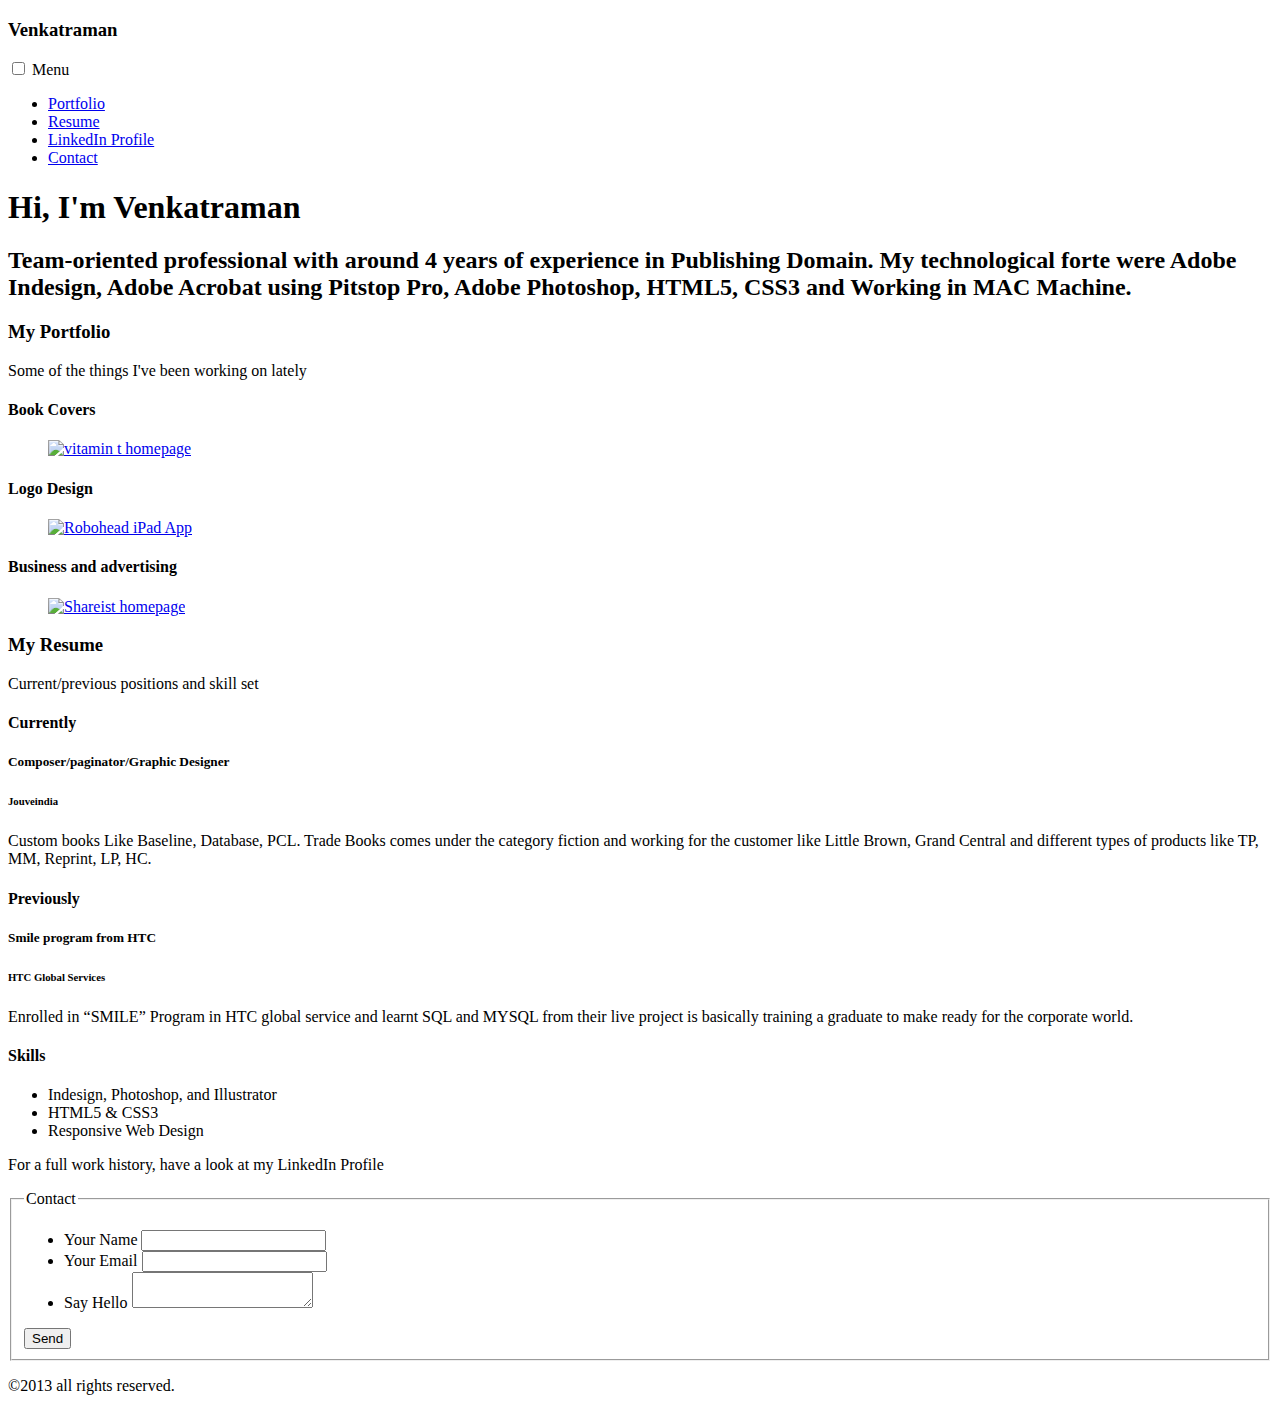
==== potfolio_final.html @ 4246af9a "Rename index.html to potfolio_final.html" ====
<!DOCTYPE HTML>
<!--[if lt IE 9]><html class="ie"><![endif]-->
<!--[if !IE]><html><![endif]-->
<html>
	<head>
		<meta charset="UTF-8">
		<title>venkatraman profile</title>
		
		<!-- Viewport meta tag to prevent iPhone from scaling our page -->
		<meta name="viewport" content="width=device-width, initial-scale=1"/>
		
		<link rel="stylesheet" href="./css/style.css"/>
		
		<!-- Normalize hide address bar for iOS and Android -->
		<script src="./js/hideaddressbar.js"></script>
		
		<!-- Add media query support for IE8 and under. Must place media queries in external stylesheet -->
		<script src="./js/respond.min.js"></script>
		
		<!-- Using picturefill to load conditional images and matchmedia to provide support for IE8 and below + older browsers -->
		<script src="./js/picturefill.js"></script>
		<script src="./js/matchmedia.js"></script>
		
		<!--[if lt IE 9]>
			<script src="./js/html5.js"></script>
		<![endif]-->
			
			<!--[if lt IE 9]>
			<script src="//ajax.googleapis.com/ajax/libs/jquery/1.10.0/jquery.min.js"></script>
			<![endif]-->

			<!--[if IE 8]>
			<script src="./js/checkbox.js"></script>
			<![endif]-->
			
			<!--[if IE 6]>
				<script src="./js/selectivizr-min.js"></script>
			<![endif]-->
			
	</head>

	<body lang="en">
		<div id="container-nav">
			<section id="nav" class="group wrapper">
				<h3>Venkatraman</h3>
		        <!-- Checkbox Hack markup -->
		        <input type="checkbox" id="toggle" />
		        <label for="toggle" onclick>Menu</label>
		        <!-- /Checkbox Hack markup -->
		        <nav>
		            <ul>
		                <li><a href="#portfolio">Portfolio</a></li>
		                <li><a href="#resume">Resume</a></li>
		                <li><a href="./">LinkedIn Profile</a></li> <!-- No destination yet -->
		                <li><a href="#contact">Contact</a></li>
		            </ul>
		        </nav>
				
			
			</section>
		</div>
		<div id="container-header">
			<header id="masthead" class="wrapper">
				<figure id="maya"> 
				    <div data-picture data-alt="Maya Chopra">
				        <div data-src="img/headshot-s.png"></div>
				        <div data-src="img/headshot-m.png" data-media="(min-width: 45em)"></div>
				        <div data-src="img/headshot-l.png" data-media="(min-width: 60em)"></div>
				        <!-- Fallback content for non-JS browsers. Same img src as the initial, unqualified source element. -->
				        <noscript>
				            <img src="img/headshot-s.png" alt="Maya Chopra">
				        </noscript>
				    </div>
				</figure>
				
					<h1>Hi, I'm Venkatraman</h1>

					<h2>Team-oriented professional with around 4 years of experience in Publishing Domain. 
					My technological forte were Adobe Indesign, Adobe Acrobat using Pitstop Pro, 
		     		   Adobe Photoshop, HTML5, CSS3 and Working in MAC Machine.</h2>
			</header>
		</div>
		<div id="container-content">
			<article id="content">
			
				<section id="portfolio" class="group">
				
					<header class="wrapper">
						<h3>My Portfolio</h3>
						<p>Some of the things I've been working on lately</p>
					</header>
					<article class="group wrapper">
					    <h4>Book Covers</h4>
					        <a href="/work/vitamin-t/">
					            <figure>
					                <img src="./img/vitamin-t.png" alt="vitamin t homepage">	
					            </figure>
					        </a>
					</article>
					
				<article class="group wrapper">
				<h4>Logo Design</h4>
						<a href="/work/robohead/">
							<figure>
								<img src="./img/robohead.png" alt="Robohead iPad App">
							</figure>
						</a>
				</article>
				<article class="group wrapper">
				<h4>Business and advertising</h4>
						<a href="/work/shareist/">
							<figure>
								<img src="./img/shareist.png" alt="Shareist homepage">
							</figure>
						</a>
				</article>
				
				</section>
				
				<section id="resume" class="group">
			
						<header class="wrapper">
							<h3>My Resume</h3>
							<p>Current/previous positions and skill set</p>
						</header>
					<article class="wrapper">	
					<div class="box">
						<h4>Currently</h4>

						<h5>Composer/paginator/Graphic Designer</h5>

						<h6>Jouveindia</h6>

						<p>Custom books Like Baseline, Database, PCL. 
			           	Trade Books comes under the category fiction and 
				  	 working for the customer like Little Brown, Grand Central 
				   	and different types of products like TP, MM, Reprint, LP, HC.</p>
					</div>
					</article>
					<article class="wrapper">
					<div class="box">
							<h4>Previously</h4>

							<h5>Smile program from HTC</h5>

							<h6>HTC Global Services</h6>

							<p>Enrolled in “SMILE” Program in HTC global service and learnt SQL and MYSQL 
				 	from their live project is basically training a graduate to make ready for the 
					corporate world.</p>

					</div>
					</article>
					<article class="wrapper">
					<div class="box">
						<h4>Skills</h4>

					<ul>
						<li>Indesign, Photoshop, and Illustrator</li>
						<li>HTML5 &amp; CSS3</li>
						<li>Responsive Web Design</li>
					</ul>

					</div>
					</article>
						<footer class="wrapper">
							<p>For a full work history, have a look at my LinkedIn Profile</p>
						</footer>
			
				</section>
		
			</article>
		</div>
		<div id="container-footer">
			<form id="contact">
			    <fieldset class="wrapper">
			        <legend>Contact</legend>
			            <ul class="group">
			                <li class="name">
			                    <label for="name">Your Name</label>
			                    <input type="text" id="name" name="name" />
			                </li>
			                <li class="email">
			                    <label for="email">Your Email</label>
			                    <input type="email" id="email" name="email" />
			                </li>
			                <li class="message">
			                    <label for="message">Say Hello</label>
			                    <textarea id="message" name="message"></textarea>
			                </li>
			            </ul>
			        <input class="send" type="submit" name="submit" value="Send" />
			    </fieldset>
			</form>           
			<footer id="colophon" class="wrapper">
				<p>©2013 all rights reserved. </p>
			</footer>
		</div>	
	</body>
</html>
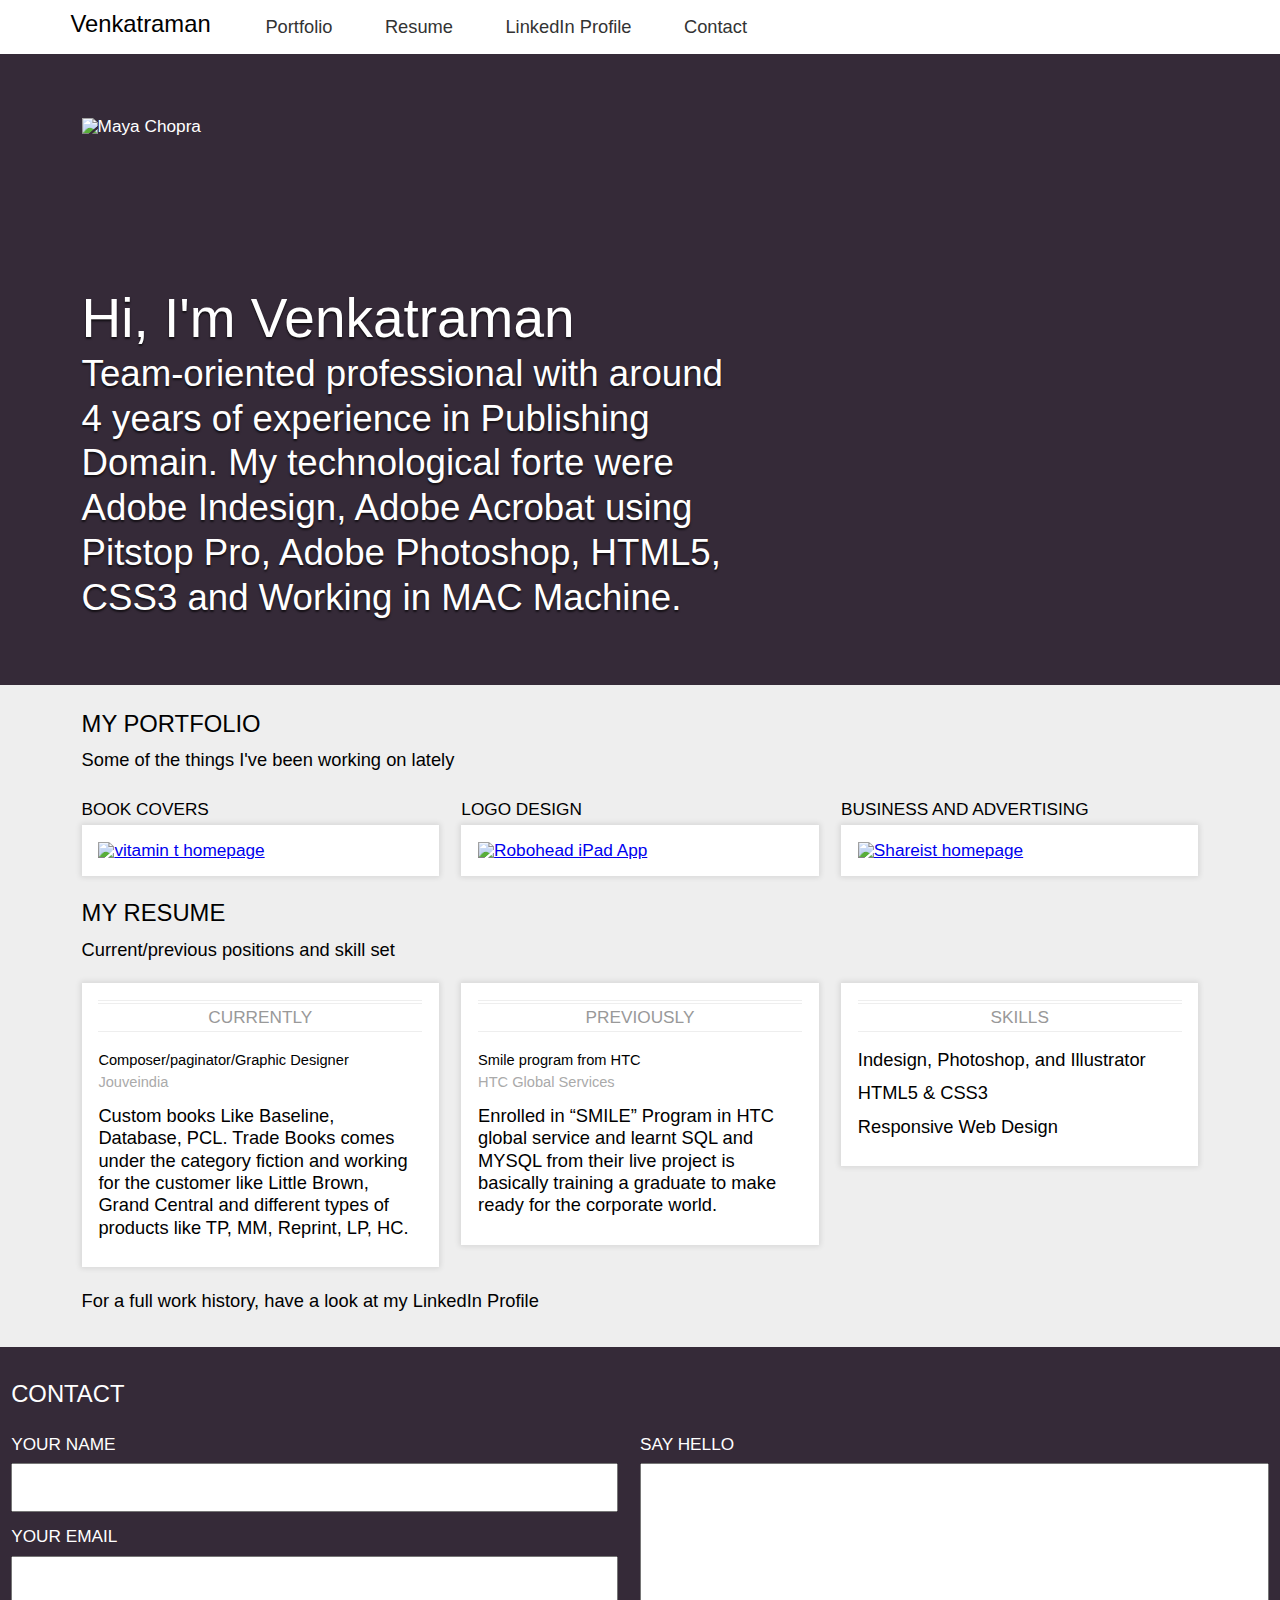
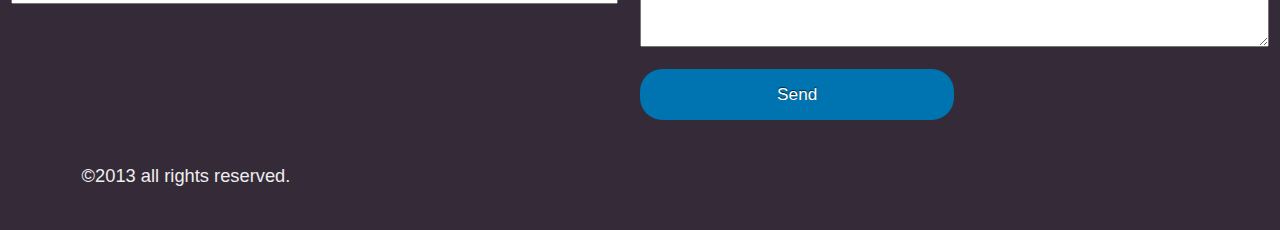
==== commit 7bfdc622: "Update potfolio_final.html" ====
--- a/potfolio_final.html
+++ b/potfolio_final.html
@@ -9,20 +9,20 @@
 		<!-- Viewport meta tag to prevent iPhone from scaling our page -->
 		<meta name="viewport" content="width=device-width, initial-scale=1"/>
 		
-		<link rel="stylesheet" href="./css/style.css"/>
+		<link rel="stylesheet" href="style.css"/>
 		
 		<!-- Normalize hide address bar for iOS and Android -->
-		<script src="./js/hideaddressbar.js"></script>
+		<script src="hideaddressbar.js"></script>
 		
 		<!-- Add media query support for IE8 and under. Must place media queries in external stylesheet -->
-		<script src="./js/respond.min.js"></script>
+		<script src="respond.min.js"></script>
 		
 		<!-- Using picturefill to load conditional images and matchmedia to provide support for IE8 and below + older browsers -->
-		<script src="./js/picturefill.js"></script>
-		<script src="./js/matchmedia.js"></script>
+		<script src="picturefill.js"></script>
+		<script src="matchmedia.js"></script>
 		
 		<!--[if lt IE 9]>
-			<script src="./js/html5.js"></script>
+			<script src="html5.js"></script>
 		<![endif]-->
 			
 			<!--[if lt IE 9]>
--- a/style.css
+++ b/style.css
@@ -0,0 +1,766 @@
+/********************************************
+	Tag Resets
+********************************************/
+
+body,
+div,
+h1,
+h2,
+h3,
+h4,
+h5,
+h6,
+p,
+blockquote,
+pre,
+dl,
+dt,
+dd,
+ol,
+ul,
+li,
+fieldset,
+form,
+label,
+legend,
+th,
+td,
+article,
+aside,
+figure,
+footer,
+header,
+hgroup,
+menu,
+nav,
+section {
+	margin: 0;
+	padding: 0;
+	border: 0;
+}
+
+/********************************************
+	Normalize CSS
+	http://necolas.github.com/normalize.css/
+********************************************/
+
+html {
+	height: 100%;
+	-webkit-text-size-adjust: 100%;
+	-ms-text-size-adjust: 100%;
+}
+
+body {
+	min-height: 100%;
+}
+
+
+article,
+aside,
+details,
+figcaption,
+figure,
+footer,
+header,
+hgroup,
+nav,
+section,
+audio,
+canvas,
+video {
+	display: block;
+}
+
+sub,
+sup {
+	font-size: 75%;
+	line-height: 0;
+	position: relative;
+	vertical-align: baseline;
+}
+
+sup {
+	top: -0.5em;
+}
+
+sub {
+	bottom: -0.25em;
+}
+
+pre {
+	white-space: pre;
+	white-space: pre-wrap;
+	word-wrap: break-word;
+}
+
+b,
+strong {
+	font-weight: bold;
+}
+
+abbr[title] {
+	border-bottom: 1px dotted;
+}
+
+input,
+textarea,
+button,
+select {
+	margin: 0;
+	font-size: 100%;
+	line-height: normal;
+	vertical-align: baseline;
+}
+
+button,
+html input[type="button"],
+input[type="reset"],
+input[type="submit"] {
+	cursor: pointer;
+	-webkit-appearance: button;
+}
+
+input[type="checkbox"],
+input[type="radio"] {
+	-webkit-box-sizing: border-box;
+	-moz-box-sizing: border-box;
+	-o-box-sizing: border-box;
+	-ms-box-sizing: border-box;
+	box-sizing: border-box;
+}
+
+textarea {
+	overflow: auto;
+}
+
+table {
+	border-collapse: collapse;
+	border-spacing: 0;
+}
+
+/* ******************************************
+	Web Fonts
+****************************************** */
+
+@font-face {
+    font-family: 'Roboto Condensed Light';
+    src: url('../fonts/robotocondensed-light-webfont.eot');
+    src: url('../fonts/robotocondensed-light-webfont.eot?#iefix') format('embedded-opentype'),
+         url('../fonts/robotocondensed-light-webfont.woff') format('woff'),
+         url('../fonts/robotocondensed-light-webfont.ttf') format('truetype'),
+         url('../fonts/robotocondensed-light-webfont.svg#RobotoCondensedLight') format('svg');
+    font-weight: normal;
+    font-style: normal;
+}
+
+/* ******************************************
+	Custom Styles
+****************************************** */
+
+/*	  For details on font-size:100% see here: 
+      http://filamentgroup.com/lab/how_we_learned_to_leave_body_font_size_alone/ 
+	  
+	  For details on line-height:1 see here:
+      http://meyerweb.com/eric/thoughts/2008/05/06/line-height-abnormal/ 
+
+	  For details on text-size-adjust:100% see here:
+	  https://developer.mozilla.org/en-US/docs/CSS/text-size-adjust 
+*/
+
+html {
+   font-size: 100%;
+   line-height: 1;
+   -moz-text-size-adjust: 100%;
+   -ms-text-size-adjust: 100%;
+   -webkit-text-size-adjust: 100%;
+}
+
+body {
+	font-family: "Roboto Condensed Light", "Helvetica Neue", Helvetica, sans-serif;
+	background: #eee url("../img/bg-pattern.png") repeat 0 0;
+/* Part of Advanced Checkbox Hack for navigation */
+	-webkit-animation: bugfix infinite 1s; 
+	@-webkit-keyframes bugfix {
+		    from {padding: 0;} 
+		    to {padding: 0;} 
+		}
+	
+}
+
+p, #resume li {
+	font-size: 1.063em; /* 17px / 16 = 1.063em */
+	line-height: 1.223; /* 1.3 / 1.063 = 1.223 */
+	margin: .612em 0;
+}
+
+h1,h2,h3,h4,h5,h6 {
+	    font-weight: 100;
+	    }
+		
+h1 {
+	font-size: 3.189em;
+	line-height: 1.223;
+		}
+	
+h2  {
+	font-size: 2.126em;
+	line-height: 1.223;
+		    }
+			
+h1, h2 {
+	text-shadow: 0 2px 2px rgba(0, 0, 0, .65);
+			 }
+			 
+h3 {
+	font-size: 1.382em; 
+	line-height: 1.223;
+		}
+		    
+h4 {
+	font-size: 1em;
+	line-height: 1.56;
+	text-transform: uppercase;
+		}
+		
+h3,h4 {      
+	font-weight: 300;
+	text-transform: uppercase;
+		}
+		
+h5 {
+	font-size: .8125em;
+	line-height: 1.125;
+		}
+
+h5,h6 {
+	font-family: "Helvetica Neue", Helvetica, Arial, sans-serif;
+	font-size: .85em;
+	line-height: 1.53;
+	font-weight: 500;
+		}
+h6 {
+	color: #aaa;
+	font-weight: 200;
+		}
+		
+.wrapper {
+	        padding: 0 .65em;
+	        -webkit-box-sizing: border-box;
+	        -moz-box-sizing: border-box;
+	        box-sizing: border-box;
+		}
+		
+#masthead {
+			color:#fff;
+		        width:80%;
+		}
+		
+/* Headshot */
+
+#maya {
+		    width: 25%;
+		    height: 0;
+		    padding-bottom: 25%;
+		    }
+    
+#maya img {
+		    width: 100%;
+		    }		
+		
+#nav h3 {
+	text-transform: capitalize;
+		}
+		
+#nav {
+		    padding: .65em 0;
+		}
+	
+#nav h3 {
+		    float: left;
+		    text-transform: capitalize; 
+		}
+	
+#nav ul {
+		    list-style: none;
+		    padding: 0;
+		    border-bottom: 1px solid #eee;
+		    margin: .65em 0 .39em;
+		}
+
+#nav li {
+		   border-top: 1px solid #eee;
+		}
+	
+#nav a {
+		   display: block;
+		   font-size: 1.063em;
+		   color: #333;
+		   text-decoration: none;
+		   padding: .975em 1.3em; 
+		}
+	
+#nav a:hover {
+		   background: #f8f8f8;
+		}
+	
+#nav nav {
+		    height: 0;
+		    overflow: hidden;
+		}
+		
+#nav input[type=checkbox] {
+		    position: absolute;
+		    top: -999em;
+		    left: -999em;
+		}
+	
+#nav label { 
+		    display: block;
+		    background: url("../img/icon-menu.png") no-repeat right center;
+		    text-indent: -999em;
+		    cursor: pointer;
+		    -webkit-user-select: none;  /* Chrome all / Safari all */
+		    -moz-user-select: none;     /* Firefox all */
+		    -ms-user-select: none;      /* IE 10+ */
+		    user-select: none;
+		}
+	
+#nav input[type=checkbox]:checked ~ nav {
+		    height: auto;
+		    overflow: hidden;  
+		}
+		
+#content article {
+	padding-top: .65em;
+	padding-bottom: 1.3em;
+		}
+		
+#portfolio h4 {
+	line-height: 1.82;
+		}
+
+.box {
+			padding:14px;
+		}
+		
+.box h4 {
+	color: #999;
+	border-top: 4px double #eee;
+	border-bottom: 1px solid #eee;
+	margin-bottom: .975em; /* 3/4 of 1.3 */
+	text-align: center;
+		}
+		
+.box ul {
+	list-style: none;
+	padding: 0;
+		}
+
+#portfolio figure,.box {
+	background: #fff;
+	-moz-box-shadow: 0 0 .325em .13em rgba( 0, 0, 0, .1 );
+	-webkit-box-shadow: 0 0 .325em .13em rgba( 0, 0, 0, .1 );
+	box-shadow: 0 0 .325em .13em rgba( 0, 0, 0, .1 );
+	padding: .975em; /* 3/4 of 1.3 */
+		}
+		
+/* Creates hover effect on Portfolio images */
+#portfolio figure:hover,
+.box:hover {
+	 -moz-box-shadow: 0 0 .65em .325em rgba( 0, 0, 0, .1 );
+	 -webkit-box-shadow: 0 0 .65em .325em rgba( 0, 0, 0, .1 );
+	 box-shadow: 0 0 .65em .325em rgba( 0, 0, 0, .1 );
+				}
+
+/* Image Offset for Indication of Linked Content */
+
+#portfolio figure:hover {
+		 bottom: .26em;
+				}
+		
+section footer {
+	clear: both;
+		   }
+
+#container-nav {
+	background:#fff;
+}
+
+
+
+#container-content {
+	padding: 24px 0;
+}
+
+#container-footer {
+	padding: 32px 0;
+	background:#352a38;
+	color:#eee;
+	font-weight:100;
+}
+
+img {
+	max-width:100%;
+}
+
+#nav,
+#masthead,
+#content,
+#colophon {
+    margin: 0 3.3%;
+    }
+	
+
+
+/********************************************
+	Fluid Media
+********************************************/
+
+	figure {
+	    position: relative;
+	}
+
+	figure img,
+	figure object,
+	figure embed,
+	figure video {
+	    display: block;
+	    max-width: 100%; 
+	}
+
+	img {
+	    border: 0;
+	    -ms-interpolation-mode: bicubic;
+	}
+
+	/* 
+	interpolation-mode
+	http://css-tricks.com/ie-fix-bicubic-scaling-for-images/
+	 */
+	
+
+
+/* ******************************************
+	   Form Styles Basic Layout
+****************************************** */
+
+	form {
+	    padding: 0 0 1.3em;
+	    }
+    
+	form ul {
+	    list-style: none;
+	    padding: 1.3em 0 0;
+	    }
+    
+	form li {
+	    padding: 0 0 .65em;
+	    }
+	
+	legend {
+		font-size: 1.382em; 
+		line-height: 1.223;
+		}
+		    
+	label {
+	    display: block;
+		font-size: 1em;
+		line-height: 1.56;
+	    padding: 0 0 .325em;
+		}
+		
+	legend, label {      
+		font-weight: 300;
+		text-transform: uppercase;
+		color: #fff;
+		}
+	
+	input,
+	textarea {
+	    display: block;
+	    width: 100%;
+	    font-family: "Helvetica Neue", Helvetica, Arial, sans-serif;
+		font-size: 1em;
+		line-height: 1.3;
+		font-weight: 500;
+	    padding: .65em;
+	    -webkit-box-sizing: border-box;
+	    -moz-box-sizing: border-box;
+	    box-sizing: border-box;
+	    }
+
+	/**
+	 * 1. Remove default vertical scrollbar in IE 6/7/8/9.
+	 * 2. Improve readability and alignment in all browsers.
+	 */
+
+	textarea {
+	    padding-bottom: 10%;
+	    overflow: auto; /* 1 */
+	    vertical-align: top; /* 2 */
+	    }
+
+	.send {
+	    display: inline-block;
+	    max-width: 30em;
+	    font-size: 1em;
+	    line-height: 1;
+	    font-weight: 500;
+	    color: #fff;
+	    text-decoration: none;
+	    background: #0074b0;
+	    margin: .65em .26em;
+	    padding: .975em;
+	    border: 0;
+	    border-radius: 1.3em;
+	    text-shadow: 0 -1px 1px rgba(0, 0, 0, .65);
+	    }
+    
+	.send:hover {
+	    background: #6f6f6f;
+	    }
+    
+	.send:active,
+	.send:focus {
+	    background: #555;
+	    }
+
+
+/* ******************************************
+			Media Queries for screen less than 45em (720px)
+****************************************** */
+	@media screen and (max-width: 45em) {
+	#container-header {
+		background: #352a38 url("../img/bg-photo-s.jpg") no-repeat top center;
+		-webkit-background-size: cover;
+		-moz-background-size: cover;
+		background-size: cover;
+		padding: 10% 0;
+			}
+			
+			#portfolio figure {
+				max-width: 25em;
+			}
+		}	
+
+/* ******************************************
+	Media Queries for screen wider than 45em (720px)
+****************************************** */
+
+	@media screen and (min-width: 45em) {
+
+	    body {
+	        font-size: 107.692307692308%;
+	        }
+
+		#portfolio article,
+		#resume article {
+			float: left;
+			width: 33.333%;
+		}
+		
+		#masthead {
+			max-width:40em;
+		}
+		#nav,
+		#masthead,
+		#content,
+		#colophon {
+		    margin: 0 5.5%;
+		    }
+			
+		#container-header {
+			background: #352a38 url("../img/bg-photo-l.jpg") no-repeat top center;
+			padding:5% 0;
+			-webkit-background-size: cover;
+			-moz-background-size: cover;
+			background-size: cover;
+		}
+			
+			
+	    #nav label {
+	        display: none;
+	    }
+		
+    
+	    #nav {
+	        padding: 0;
+	    }
+		
+	    #nav h3 {
+	         margin: .39em 1.3em 0 0;
+	    }
+		
+	    #nav label {
+	        display: none;
+	    }
+		
+	    #nav nav {
+	        height: auto;
+	    }
+		
+	    #nav ul {
+	        border: 0;
+	        margin: 0;
+	        }
+		#nav li {
+		        display: inline;
+		        border: 0;
+		    }
+		#nav a {
+		        display: inline-block;
+		        }
+		
+			
+		.name, .email {
+			    float: left;
+			    width: 50%;
+			    -webkit-box-sizing: border-box;
+			    -moz-box-sizing: border-box;
+			    box-sizing: border-box;
+			    }
+    
+		.name {
+			    padding-right: .65em;
+			    }
+    
+		.email {
+			    padding-left: .65em;
+			    }
+    
+		.send {
+			    width: 48.6%;
+			    }
+	
+	}
+	
+	/* ******************************************
+		Media Queries for screen wider than 60em (960px)
+	****************************************** */
+	
+	@media screen and (min-width: 60em) {
+
+	.name, .email {
+	    padding-right: 1.3em;
+	    padding-left: 0;
+	    clear: both;
+	    }
+    
+	.message textarea {
+	    width: 50%;
+	    }
+    
+	.send {
+	    width: 25%;
+	    margin-left: 50%;
+	    }
+	
+		/* Form Fixes, IE7 and below */
+
+		.ie .message textarea {
+		    *width: 49.9%;
+		    }
+
+		.ie .send {
+		    *margin-left: 46.7%;
+		    }
+
+		}
+    
+	}
+
+
+/* ******************************************
+	Print Styles
+****************************************** */
+@media print and (max-width: 8.5in){
+	
+	#masthead {
+		color:black;
+	}
+	
+	#container-header {
+		height: auto;
+	}
+	
+	img {
+		width:2in;
+	}
+	
+	#portfolio	{
+		float:left;
+		width:45%;
+	}
+	
+	#resume	{
+		float:right;
+		width:45%;
+	}
+	
+	#container-footer	{
+		clear:both;
+	}
+	
+}
+
+
+/* Float Clearing http://nicolasgallagher.com/micro-clearfix-hack */
+
+.group:after {
+    content: " "; 
+    display: table;
+    clear: both;
+}
+	/* Clearfix */
+
+.group {
+	    *zoom: 1;
+	    }
+		
+
+/* Figures/Images */
+
+		.ie #portfolio figure {
+		    width: 100%;
+		    box-sizing: border-box;
+		    }
+
+/* "*" hack applies only to IE7 and below */
+
+		.ie #portfolio figure {
+		    *width: auto;
+		    }
+   
+		/* Navigation */
+
+/* IE8 .checked class for checkbox.js */
+
+		#nav input[type=checkbox].checked ~ nav {
+		    height: auto;
+		    overflow: visible;  
+		}
+
+/* Always show nav, IE7 and below */
+
+		.ie #nav nav {
+		    *height: auto;
+		    *overflow: visible;  
+		}
+
+/* Hide navicon, IE7 and below */
+
+		.ie #nav label { 
+		    *background: none;
+		    }
+     
+/* box-sizing polyfill, IE7 and below (The URL in .ie textarea is placeholder only. You will need to replace with path to your domain) */
+
+		.ie .wrapper,
+		.ie .name,
+		.ie .email,
+		.ie input,
+		.ie textarea {
+		    *behavior: url("http://www.absolute-path.com/js/boxsizing.htc");
+		}
+
+	
